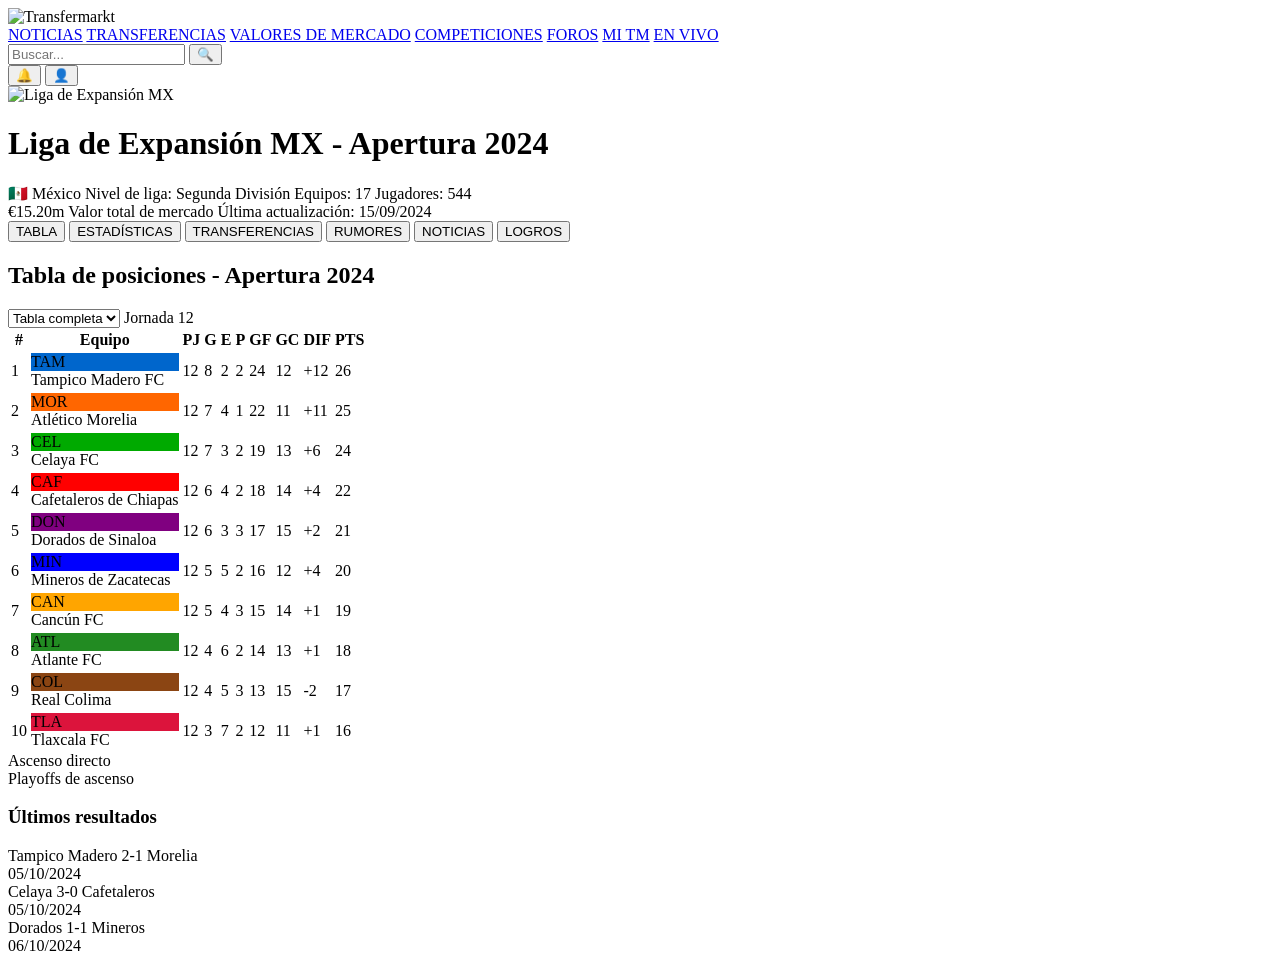
==== index.html @ 080cdad4 "Add files via upload" ====
<!DOCTYPE html>
<html lang="es">
<head>
    <meta charset="UTF-8">
    <meta name="viewport" content="width=device-width, initial-scale=1.0">
    <title>Liga de Expansión MX - Apertura 2024 | Transfermarkt</title>
    <link rel="stylesheet" href="src/styles.css">
    <link href="https://fonts.googleapis.com/css2?family=Inter:wght@400;500;600;700&display=swap" rel="stylesheet">
</head>
<body>
    <!-- Header -->
    <header class="header">
        <div class="header-container">
            <div class="header-left">
                <div class="logo">
                    <img src="https://upload.wikimedia.org/wikipedia/commons/thumb/2/28/Transfermarkt_logo.svg/1200px-Transfermarkt_logo.svg.png" alt="Transfermarkt" class="logo-img">
                </div>
                <nav class="nav-menu">
                    <a href="#" class="nav-item">NOTICIAS</a>
                    <a href="#" class="nav-item">TRANSFERENCIAS</a>
                    <a href="#" class="nav-item">VALORES DE MERCADO</a>
                    <a href="#" class="nav-item active">COMPETICIONES</a>
                    <a href="#" class="nav-item">FOROS</a>
                    <a href="#" class="nav-item">MI TM</a>
                    <a href="#" class="nav-item">EN VIVO</a>
                </nav>
            </div>
            <div class="header-right">
                <div class="search-container">
                    <input type="text" placeholder="Buscar..." class="search-input">
                    <button class="search-btn">🔍</button>
                </div>
                <div class="user-actions">
                    <button class="notification-btn">🔔</button>
                    <button class="profile-btn">👤</button>
                </div>
            </div>
        </div>
    </header>

    <!-- Main Content -->
    <main class="main-content">
        <div class="container">
            <!-- League Header -->
            <div class="league-header">
                <div class="league-info">
                    <div class="league-logo">
                        <img src="https://upload.wikimedia.org/wikipedia/commons/8/83/Liga_de_expansi%C3%B3n_MX.logopng.png" alt="Liga de Expansión MX" class="league-logo-img">
                    </div>
                    <div class="league-details">
                        <h1 class="league-title">Liga de Expansión MX - Apertura 2024</h1>
                        <div class="league-meta">
                            <span class="country">🇲🇽 México</span>
                            <span class="level">Nivel de liga: Segunda División</span>
                            <span class="teams">Equipos: 17</span>
                            <span class="players">Jugadores: 544</span>
                        </div>
                    </div>
                </div>
                <div class="league-value">
                    <div class="value-container">
                        <span class="value-amount">€15.20m</span>
                        <span class="value-label">Valor total de mercado</span>
                        <span class="value-date">Última actualización: 15/09/2024</span>
                    </div>
                </div>
            </div>

            <!-- Navigation Tabs -->
            <div class="content-tabs">
                <button class="tab-btn active">TABLA</button>
                <button class="tab-btn">ESTADÍSTICAS</button>
                <button class="tab-btn">TRANSFERENCIAS</button>
                <button class="tab-btn">RUMORES</button>
                <button class="tab-btn">NOTICIAS</button>
                <button class="tab-btn">LOGROS</button>
            </div>

            <!-- League Table -->
            <div class="league-table-container">
                <div class="table-header">
                    <h2>Tabla de posiciones - Apertura 2024</h2>
                    <div class="table-filters">
                        <select class="filter-select">
                            <option>Tabla completa</option>
                            <option>Local</option>
                            <option>Visitante</option>
                        </select>
                        <span class="matchday">Jornada 12</span>
                    </div>
                </div>

                <table class="league-table">
                    <thead>
                        <tr>
                            <th class="pos">#</th>
                            <th class="team">Equipo</th>
                            <th class="matches">PJ</th>
                            <th class="wins">G</th>
                            <th class="draws">E</th>
                            <th class="losses">P</th>
                            <th class="goals">GF</th>
                            <th class="goals">GC</th>
                            <th class="diff">DIF</th>
                            <th class="points">PTS</th>
                        </tr>
                    </thead>
                    <tbody>
                        <tr class="table-row promotion">
                            <td class="pos">1</td>
                            <td class="team">
                                <div class="team-info">
                                    <img src="https://static.wikia.nocookie.net/liga-mx/images/2/20/TM23logo.png/revision/latest?cb=20230108220022&path-prefix=es" alt="Tampico Madero" class="team-logo" onerror="this.style.display='none'; this.nextElementSibling.style.display='flex'">
                                    <div class="team-logo-placeholder" style="background-color: #0066CC; display: none;">TAM</div>
                                    <span class="team-name">Tampico Madero FC</span>
                                </div>
                            </td>
                            <td>12</td>
                            <td>8</td>
                            <td>2</td>
                            <td>2</td>
                            <td>24</td>
                            <td>12</td>
                            <td>+12</td>
                            <td class="points-value">26</td>
                        </tr>
                        <tr class="table-row promotion">
                            <td class="pos">2</td>
                            <td class="team">
                                <div class="team-info">
                                    <div class="team-logo-placeholder" style="background-color: #FF6600;">MOR</div>
                                    <span class="team-name">Atlético Morelia</span>
                                </div>
                            </td>
                            <td>12</td>
                            <td>7</td>
                            <td>4</td>
                            <td>1</td>
                            <td>22</td>
                            <td>11</td>
                            <td>+11</td>
                            <td class="points-value">25</td>
                        </tr>
                        <tr class="table-row playoff">
                            <td class="pos">3</td>
                            <td class="team">
                                <div class="team-info">
                                    <img src="https://upload.wikimedia.org/wikipedia/en/thumb/4/44/Celaya_F.C._logo.svg/1200px-Celaya_F.C._logo.svg.png" alt="Celaya FC" class="team-logo" onerror="this.style.display='none'; this.nextElementSibling.style.display='flex'">
                                    <div class="team-logo-placeholder" style="background-color: #00AA00; display: none;">CEL</div>
                                    <span class="team-name">Celaya FC</span>
                                </div>
                            </td>
                            <td>12</td>
                            <td>7</td>
                            <td>3</td>
                            <td>2</td>
                            <td>19</td>
                            <td>13</td>
                            <td>+6</td>
                            <td class="points-value">24</td>
                        </tr>
                        <tr class="table-row playoff">
                            <td class="pos">4</td>
                            <td class="team">
                                <div class="team-info">
                                    <div class="team-logo-placeholder" style="background-color: #FF0000;">CAF</div>
                                    <span class="team-name">Cafetaleros de Chiapas</span>
                                </div>
                            </td>
                            <td>12</td>
                            <td>6</td>
                            <td>4</td>
                            <td>2</td>
                            <td>18</td>
                            <td>14</td>
                            <td>+4</td>
                            <td class="points-value">22</td>
                        </tr>
                        <tr class="table-row playoff">
                            <td class="pos">5</td>
                            <td class="team">
                                <div class="team-info">
                                    <img src="https://a.espncdn.com/i/teamlogos/soccer/500/3432.png" alt="Dorados de Sinaloa" class="team-logo" onerror="this.style.display='none'; this.nextElementSibling.style.display='flex'">
                                    <div class="team-logo-placeholder" style="background-color: #800080; display: none;">DON</div>
                                    <span class="team-name">Dorados de Sinaloa</span>
                                </div>
                            </td>
                            <td>12</td>
                            <td>6</td>
                            <td>3</td>
                            <td>3</td>
                            <td>17</td>
                            <td>15</td>
                            <td>+2</td>
                            <td class="points-value">21</td>
                        </tr>
                        <tr class="table-row playoff">
                            <td class="pos">6</td>
                            <td class="team">
                                <div class="team-info">
                                    <div class="team-logo-placeholder" style="background-color: #0000FF;">MIN</div>
                                    <span class="team-name">Mineros de Zacatecas</span>
                                </div>
                            </td>
                            <td>12</td>
                            <td>5</td>
                            <td>5</td>
                            <td>2</td>
                            <td>16</td>
                            <td>12</td>
                            <td>+4</td>
                            <td class="points-value">20</td>
                        </tr>
                        <tr class="table-row">
                            <td class="pos">7</td>
                            <td class="team">
                                <div class="team-info">
                                    <div class="team-logo-placeholder" style="background-color: #FFA500;">CAN</div>
                                    <span class="team-name">Cancún FC</span>
                                </div>
                            </td>
                            <td>12</td>
                            <td>5</td>
                            <td>4</td>
                            <td>3</td>
                            <td>15</td>
                            <td>14</td>
                            <td>+1</td>
                            <td class="points-value">19</td>
                        </tr>
                        <tr class="table-row">
                            <td class="pos">8</td>
                            <td class="team">
                                <div class="team-info">
                                    <div class="team-logo-placeholder" style="background-color: #228B22;">ATL</div>
                                    <span class="team-name">Atlante FC</span>
                                </div>
                            </td>
                            <td>12</td>
                            <td>4</td>
                            <td>6</td>
                            <td>2</td>
                            <td>14</td>
                            <td>13</td>
                            <td>+1</td>
                            <td class="points-value">18</td>
                        </tr>
                        <tr class="table-row">
                            <td class="pos">9</td>
                            <td class="team">
                                <div class="team-info">
                                    <div class="team-logo-placeholder" style="background-color: #8B4513;">COL</div>
                                    <span class="team-name">Real Colima</span>
                                </div>
                            </td>
                            <td>12</td>
                            <td>4</td>
                            <td>5</td>
                            <td>3</td>
                            <td>13</td>
                            <td>15</td>
                            <td>-2</td>
                            <td class="points-value">17</td>
                        </tr>
                        <tr class="table-row">
                            <td class="pos">10</td>
                            <td class="team">
                                <div class="team-info">
                                    <img src="https://a.espncdn.com/guid/ad1afdd8-e4fd-3c4b-9a80-4b80924bed85/logos/default.png" alt="Tlaxcala FC" class="team-logo" onerror="this.style.display='none'; this.nextElementSibling.style.display='flex'">
                                    <div class="team-logo-placeholder" style="background-color: #DC143C; display: none;">TLA</div>
                                    <span class="team-name">Tlaxcala FC</span>
                                </div>
                            </td>
                            <td>12</td>
                            <td>3</td>
                            <td>7</td>
                            <td>2</td>
                            <td>12</td>
                            <td>11</td>
                            <td>+1</td>
                            <td class="points-value">16</td>
                        </tr>
                    </tbody>
                </table>

                <!-- Table Legend -->
                <div class="table-legend">
                    <div class="legend-item">
                        <span class="legend-color promotion"></span>
                        <span>Ascenso directo</span>
                    </div>
                    <div class="legend-item">
                        <span class="legend-color playoff"></span>
                        <span>Playoffs de ascenso</span>
                    </div>
                </div>
            </div>

            <!-- Recent Matches -->
            <div class="recent-matches">
                <h3>Últimos resultados</h3>
                <div class="matches-grid">
                    <div class="match-card">
                        <div class="match-teams">
                            <span class="team">Tampico Madero</span>
                            <span class="score">2-1</span>
                            <span class="team">Morelia</span>
                        </div>
                        <div class="match-date">05/10/2024</div>
                    </div>
                    <div class="match-card">
                        <div class="match-teams">
                            <span class="team">Celaya</span>
                            <span class="score">3-0</span>
                            <span class="team">Cafetaleros</span>
                        </div>
                        <div class="match-date">05/10/2024</div>
                    </div>
                    <div class="match-card">
                        <div class="match-teams">
                            <span class="team">Dorados</span>
                            <span class="score">1-1</span>
                            <span class="team">Mineros</span>
                        </div>
                        <div class="match-date">06/10/2024</div>
                    </div>
                </div>
            </div>
        </div>
    </main>

    <script src="src/main.ts"></script>
</body>
</html>
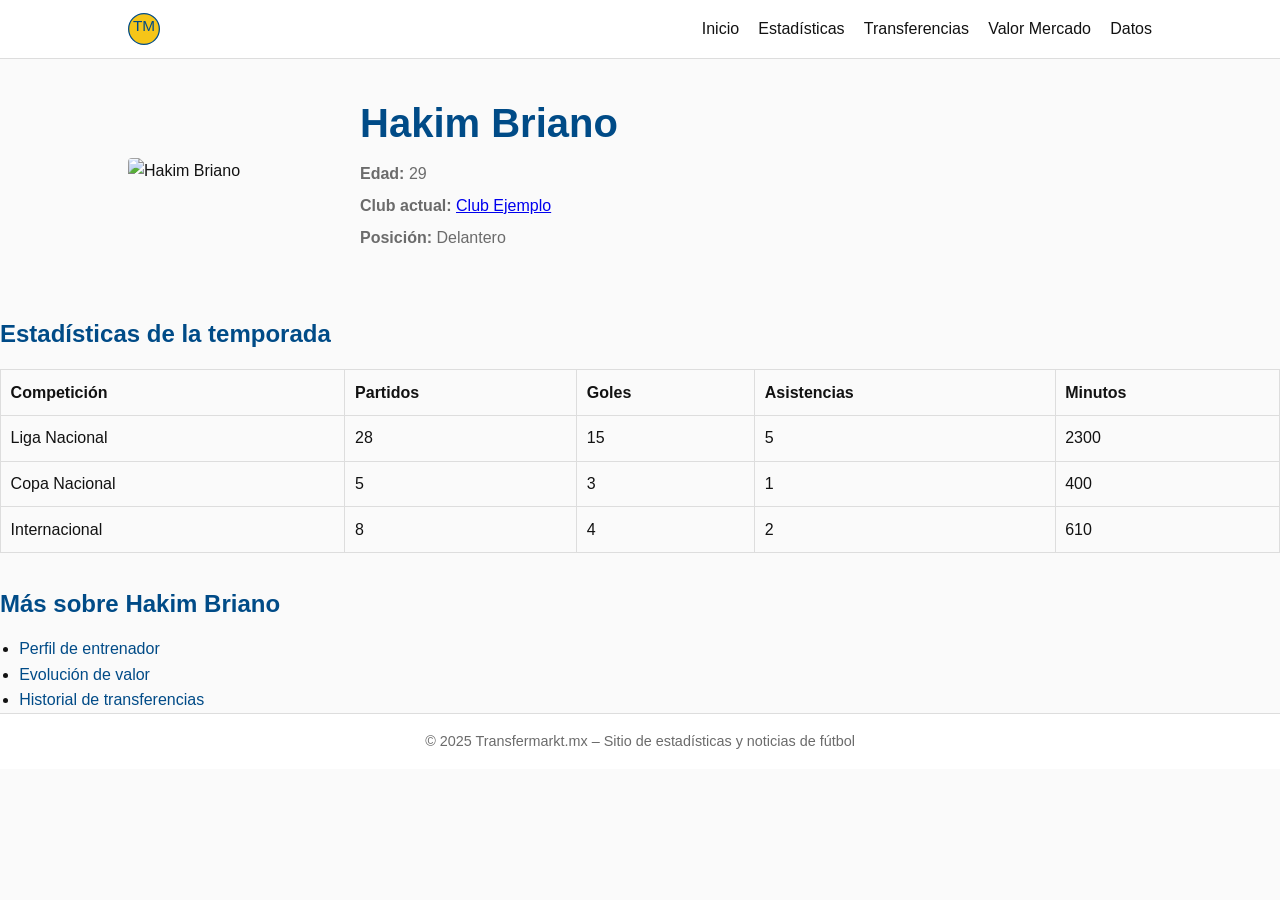
==== commit 3342d667: "Add files via upload" ====
--- a/index.html
+++ b/index.html
@@ -1,334 +1,107 @@
+<!-- index.html -->
 <!DOCTYPE html>
 <html lang="es">
 <head>
-    <meta charset="UTF-8">
-    <meta name="viewport" content="width=device-width, initial-scale=1.0">
-    <title>Liga de Expansión MX - Apertura 2024 | Transfermarkt</title>
-    <link rel="stylesheet" href="src/styles.css">
-    <link href="https://fonts.googleapis.com/css2?family=Inter:wght@400;500;600;700&display=swap" rel="stylesheet">
+  <meta charset="UTF-8" />
+  <meta name="viewport" content="width=device-width, initial-scale=1.0"/>
+  <title>Hakim Briano – Perfil de jugador | Transfermarkt.mx</title>
+  <link rel="stylesheet" href="styles.css" />
+  <link rel="icon" href="https://ext.same-assets.com/4076687155/897989468.ico" />
 </head>
 <body>
-    <!-- Header -->
-    <header class="header">
-        <div class="header-container">
-            <div class="header-left">
-                <div class="logo">
-                    <img src="https://upload.wikimedia.org/wikipedia/commons/thumb/2/28/Transfermarkt_logo.svg/1200px-Transfermarkt_logo.svg.png" alt="Transfermarkt" class="logo-img">
-                </div>
-                <nav class="nav-menu">
-                    <a href="#" class="nav-item">NOTICIAS</a>
-                    <a href="#" class="nav-item">TRANSFERENCIAS</a>
-                    <a href="#" class="nav-item">VALORES DE MERCADO</a>
-                    <a href="#" class="nav-item active">COMPETICIONES</a>
-                    <a href="#" class="nav-item">FOROS</a>
-                    <a href="#" class="nav-item">MI TM</a>
-                    <a href="#" class="nav-item">EN VIVO</a>
-                </nav>
-            </div>
-            <div class="header-right">
-                <div class="search-container">
-                    <input type="text" placeholder="Buscar..." class="search-input">
-                    <button class="search-btn">🔍</button>
-                </div>
-                <div class="user-actions">
-                    <button class="notification-btn">🔔</button>
-                    <button class="profile-btn">👤</button>
-                </div>
-            </div>
-        </div>
-    </header>
 
-    <!-- Main Content -->
-    <main class="main-content">
-        <div class="container">
-            <!-- League Header -->
-            <div class="league-header">
-                <div class="league-info">
-                    <div class="league-logo">
-                        <img src="https://upload.wikimedia.org/wikipedia/commons/8/83/Liga_de_expansi%C3%B3n_MX.logopng.png" alt="Liga de Expansión MX" class="league-logo-img">
-                    </div>
-                    <div class="league-details">
-                        <h1 class="league-title">Liga de Expansión MX - Apertura 2024</h1>
-                        <div class="league-meta">
-                            <span class="country">🇲🇽 México</span>
-                            <span class="level">Nivel de liga: Segunda División</span>
-                            <span class="teams">Equipos: 17</span>
-                            <span class="players">Jugadores: 544</span>
-                        </div>
-                    </div>
-                </div>
-                <div class="league-value">
-                    <div class="value-container">
-                        <span class="value-amount">€15.20m</span>
-                        <span class="value-label">Valor total de mercado</span>
-                        <span class="value-date">Última actualización: 15/09/2024</span>
-                    </div>
-                </div>
-            </div>
+  <header class="site-header">
+    <div class="container">
+      <a href="https://www.transfermarkt.mx/" class="logo">
+        <!-- Original SVG logo -->
+        <svg width="32" height="32" viewBox="0 0 100 100" xmlns="http://www.w3.org/2000/svg">
+          <circle cx="50" cy="50" r="48" stroke="#004b87" stroke-width="4" fill="#f5c518"/>
+          <text x="50%" y="57%" text-anchor="middle" fill="#004b87" font-family="Arial, sans-serif" font-size="48">TM</text>
+        </svg>
+      </a>
+      <nav class="main-nav">
+        <ul>
+          <li><a href="https://www.transfermarkt.mx/">Inicio</a></li>
+          <li><a href="https://www.transfermarkt.mx/spieler-statistik/wertvollstespieler">Estadísticas</a></li>
+          <li><a href="https://www.transfermarkt.mx/transfers/spieler/1064246">Transferencias</a></li>
+          <li><a href="https://www.transfermarkt.mx/marktwertverlauf/spieler/1064246">Valor Mercado</a></li>
+          <li><a href="https://www.transfermarkt.mx/1064246/marktdaten">Datos</a></li>
+        </ul>
+      </nav>
+      <button class="mobile-toggle" aria-label="Abrir menú">☰</button>
+    </div>
+  </header>
 
-            <!-- Navigation Tabs -->
-            <div class="content-tabs">
-                <button class="tab-btn active">TABLA</button>
-                <button class="tab-btn">ESTADÍSTICAS</button>
-                <button class="tab-btn">TRANSFERENCIAS</button>
-                <button class="tab-btn">RUMORES</button>
-                <button class="tab-btn">NOTICIAS</button>
-                <button class="tab-btn">LOGROS</button>
-            </div>
+  <main class="profile">
+    <div class="container profile-header">
+      <img src="https://tmssl.akamaized.net/images/portrait/original/player/1064246-1661954487.jpg" alt="Hakim Briano" class="player-photo" />
+      <div class="player-info">
+        <h1>Hakim Briano</h1>
+        <p><strong>Edad:</strong> 29</p>
+        <p><strong>Club actual:</strong> <a href="https://www.transfermarkt.mx/club-beispiel/verein/123">Club Ejemplo</a></p>
+        <p><strong>Posición:</strong> Delantero</p>
+      </div>
+    </div>
 
-            <!-- League Table -->
-            <div class="league-table-container">
-                <div class="table-header">
-                    <h2>Tabla de posiciones - Apertura 2024</h2>
-                    <div class="table-filters">
-                        <select class="filter-select">
-                            <option>Tabla completa</option>
-                            <option>Local</option>
-                            <option>Visitante</option>
-                        </select>
-                        <span class="matchday">Jornada 12</span>
-                    </div>
-                </div>
+    <section class="stats">
+      <h2>Estadísticas de la temporada</h2>
+      <table>
+        <thead>
+          <tr>
+            <th>Competición</th>
+            <th>Partidos</th>
+            <th>Goles</th>
+            <th>Asistencias</th>
+            <th>Minutos</th>
+          </tr>
+        </thead>
+        <tbody>
+          <tr>
+            <td>Liga Nacional</td>
+            <td>28</td>
+            <td>15</td>
+            <td>5</td>
+            <td>2300</td>
+          </tr>
+          <tr>
+            <td>Copa Nacional</td>
+            <td>5</td>
+            <td>3</td>
+            <td>1</td>
+            <td>400</td>
+          </tr>
+          <tr>
+            <td>Internacional</td>
+            <td>8</td>
+            <td>4</td>
+            <td>2</td>
+            <td>610</td>
+          </tr>
+        </tbody>
+      </table>
+    </section>
 
-                <table class="league-table">
-                    <thead>
-                        <tr>
-                            <th class="pos">#</th>
-                            <th class="team">Equipo</th>
-                            <th class="matches">PJ</th>
-                            <th class="wins">G</th>
-                            <th class="draws">E</th>
-                            <th class="losses">P</th>
-                            <th class="goals">GF</th>
-                            <th class="goals">GC</th>
-                            <th class="diff">DIF</th>
-                            <th class="points">PTS</th>
-                        </tr>
-                    </thead>
-                    <tbody>
-                        <tr class="table-row promotion">
-                            <td class="pos">1</td>
-                            <td class="team">
-                                <div class="team-info">
-                                    <img src="https://static.wikia.nocookie.net/liga-mx/images/2/20/TM23logo.png/revision/latest?cb=20230108220022&path-prefix=es" alt="Tampico Madero" class="team-logo" onerror="this.style.display='none'; this.nextElementSibling.style.display='flex'">
-                                    <div class="team-logo-placeholder" style="background-color: #0066CC; display: none;">TAM</div>
-                                    <span class="team-name">Tampico Madero FC</span>
-                                </div>
-                            </td>
-                            <td>12</td>
-                            <td>8</td>
-                            <td>2</td>
-                            <td>2</td>
-                            <td>24</td>
-                            <td>12</td>
-                            <td>+12</td>
-                            <td class="points-value">26</td>
-                        </tr>
-                        <tr class="table-row promotion">
-                            <td class="pos">2</td>
-                            <td class="team">
-                                <div class="team-info">
-                                    <div class="team-logo-placeholder" style="background-color: #FF6600;">MOR</div>
-                                    <span class="team-name">Atlético Morelia</span>
-                                </div>
-                            </td>
-                            <td>12</td>
-                            <td>7</td>
-                            <td>4</td>
-                            <td>1</td>
-                            <td>22</td>
-                            <td>11</td>
-                            <td>+11</td>
-                            <td class="points-value">25</td>
-                        </tr>
-                        <tr class="table-row playoff">
-                            <td class="pos">3</td>
-                            <td class="team">
-                                <div class="team-info">
-                                    <img src="https://upload.wikimedia.org/wikipedia/en/thumb/4/44/Celaya_F.C._logo.svg/1200px-Celaya_F.C._logo.svg.png" alt="Celaya FC" class="team-logo" onerror="this.style.display='none'; this.nextElementSibling.style.display='flex'">
-                                    <div class="team-logo-placeholder" style="background-color: #00AA00; display: none;">CEL</div>
-                                    <span class="team-name">Celaya FC</span>
-                                </div>
-                            </td>
-                            <td>12</td>
-                            <td>7</td>
-                            <td>3</td>
-                            <td>2</td>
-                            <td>19</td>
-                            <td>13</td>
-                            <td>+6</td>
-                            <td class="points-value">24</td>
-                        </tr>
-                        <tr class="table-row playoff">
-                            <td class="pos">4</td>
-                            <td class="team">
-                                <div class="team-info">
-                                    <div class="team-logo-placeholder" style="background-color: #FF0000;">CAF</div>
-                                    <span class="team-name">Cafetaleros de Chiapas</span>
-                                </div>
-                            </td>
-                            <td>12</td>
-                            <td>6</td>
-                            <td>4</td>
-                            <td>2</td>
-                            <td>18</td>
-                            <td>14</td>
-                            <td>+4</td>
-                            <td class="points-value">22</td>
-                        </tr>
-                        <tr class="table-row playoff">
-                            <td class="pos">5</td>
-                            <td class="team">
-                                <div class="team-info">
-                                    <img src="https://a.espncdn.com/i/teamlogos/soccer/500/3432.png" alt="Dorados de Sinaloa" class="team-logo" onerror="this.style.display='none'; this.nextElementSibling.style.display='flex'">
-                                    <div class="team-logo-placeholder" style="background-color: #800080; display: none;">DON</div>
-                                    <span class="team-name">Dorados de Sinaloa</span>
-                                </div>
-                            </td>
-                            <td>12</td>
-                            <td>6</td>
-                            <td>3</td>
-                            <td>3</td>
-                            <td>17</td>
-                            <td>15</td>
-                            <td>+2</td>
-                            <td class="points-value">21</td>
-                        </tr>
-                        <tr class="table-row playoff">
-                            <td class="pos">6</td>
-                            <td class="team">
-                                <div class="team-info">
-                                    <div class="team-logo-placeholder" style="background-color: #0000FF;">MIN</div>
-                                    <span class="team-name">Mineros de Zacatecas</span>
-                                </div>
-                            </td>
-                            <td>12</td>
-                            <td>5</td>
-                            <td>5</td>
-                            <td>2</td>
-                            <td>16</td>
-                            <td>12</td>
-                            <td>+4</td>
-                            <td class="points-value">20</td>
-                        </tr>
-                        <tr class="table-row">
-                            <td class="pos">7</td>
-                            <td class="team">
-                                <div class="team-info">
-                                    <div class="team-logo-placeholder" style="background-color: #FFA500;">CAN</div>
-                                    <span class="team-name">Cancún FC</span>
-                                </div>
-                            </td>
-                            <td>12</td>
-                            <td>5</td>
-                            <td>4</td>
-                            <td>3</td>
-                            <td>15</td>
-                            <td>14</td>
-                            <td>+1</td>
-                            <td class="points-value">19</td>
-                        </tr>
-                        <tr class="table-row">
-                            <td class="pos">8</td>
-                            <td class="team">
-                                <div class="team-info">
-                                    <div class="team-logo-placeholder" style="background-color: #228B22;">ATL</div>
-                                    <span class="team-name">Atlante FC</span>
-                                </div>
-                            </td>
-                            <td>12</td>
-                            <td>4</td>
-                            <td>6</td>
-                            <td>2</td>
-                            <td>14</td>
-                            <td>13</td>
-                            <td>+1</td>
-                            <td class="points-value">18</td>
-                        </tr>
-                        <tr class="table-row">
-                            <td class="pos">9</td>
-                            <td class="team">
-                                <div class="team-info">
-                                    <div class="team-logo-placeholder" style="background-color: #8B4513;">COL</div>
-                                    <span class="team-name">Real Colima</span>
-                                </div>
-                            </td>
-                            <td>12</td>
-                            <td>4</td>
-                            <td>5</td>
-                            <td>3</td>
-                            <td>13</td>
-                            <td>15</td>
-                            <td>-2</td>
-                            <td class="points-value">17</td>
-                        </tr>
-                        <tr class="table-row">
-                            <td class="pos">10</td>
-                            <td class="team">
-                                <div class="team-info">
-                                    <img src="https://a.espncdn.com/guid/ad1afdd8-e4fd-3c4b-9a80-4b80924bed85/logos/default.png" alt="Tlaxcala FC" class="team-logo" onerror="this.style.display='none'; this.nextElementSibling.style.display='flex'">
-                                    <div class="team-logo-placeholder" style="background-color: #DC143C; display: none;">TLA</div>
-                                    <span class="team-name">Tlaxcala FC</span>
-                                </div>
-                            </td>
-                            <td>12</td>
-                            <td>3</td>
-                            <td>7</td>
-                            <td>2</td>
-                            <td>12</td>
-                            <td>11</td>
-                            <td>+1</td>
-                            <td class="points-value">16</td>
-                        </tr>
-                    </tbody>
-                </table>
+    <section class="additional-links">
+      <h2>Más sobre Hakim Briano</h2>
+      <ul>
+        <li><a href="https://www.transfermarkt.mx/trainer/profil/spieler/1064246">Perfil de entrenador</a></li>
+        <li><a href="https://www.transfermarkt.mx/1064246/marktwertverlauf">Evolución de valor</a></li>
+        <li><a href="https://www.transfermarkt.mx/1064246/transferhistorie">Historial de transferencias</a></li>
+      </ul>
+    </section>
+  </main>
 
-                <!-- Table Legend -->
-                <div class="table-legend">
-                    <div class="legend-item">
-                        <span class="legend-color promotion"></span>
-                        <span>Ascenso directo</span>
-                    </div>
-                    <div class="legend-item">
-                        <span class="legend-color playoff"></span>
-                        <span>Playoffs de ascenso</span>
-                    </div>
-                </div>
-            </div>
+  <footer class="site-footer">
+    <div class="container">
+      <p>© 2025 Transfermarkt.mx – Sitio de estadísticas y noticias de fútbol</p>
+    </div>
+  </footer>
 
-            <!-- Recent Matches -->
-            <div class="recent-matches">
-                <h3>Últimos resultados</h3>
-                <div class="matches-grid">
-                    <div class="match-card">
-                        <div class="match-teams">
-                            <span class="team">Tampico Madero</span>
-                            <span class="score">2-1</span>
-                            <span class="team">Morelia</span>
-                        </div>
-                        <div class="match-date">05/10/2024</div>
-                    </div>
-                    <div class="match-card">
-                        <div class="match-teams">
-                            <span class="team">Celaya</span>
-                            <span class="score">3-0</span>
-                            <span class="team">Cafetaleros</span>
-                        </div>
-                        <div class="match-date">05/10/2024</div>
-                    </div>
-                    <div class="match-card">
-                        <div class="match-teams">
-                            <span class="team">Dorados</span>
-                            <span class="score">1-1</span>
-                            <span class="team">Mineros</span>
-                        </div>
-                        <div class="match-date">06/10/2024</div>
-                    </div>
-                </div>
-            </div>
-        </div>
-    </main>
-
-    <script src="src/main.ts"></script>
+  <script>
+    // Mobile menu toggle
+    document.querySelector('.mobile-toggle').addEventListener('click', () => {
+      document.querySelector('.main-nav ul').classList.toggle('open');
+    });
+  </script>
 </body>
-</html>
+</html>
--- a/styles.css
+++ b/styles.css
@@ -0,0 +1,159 @@
+/* styles.css */
+:root {
+  --primary-color: #004b87;
+  --accent-color: #f5c518;
+  --bg-light: #fafafa;
+  --text-dark: #121212;
+  --text-muted: #6b6b6b;
+  --container-width: 1024px;
+}
+
+* {
+  box-sizing: border-box;
+  margin: 0;
+  padding: 0;
+  font-family: 'Helvetica Neue', Arial, sans-serif;
+}
+
+body {
+  background: var(--bg-light);
+  color: var(--text-dark);
+  line-height: 1.6;
+}
+
+.container {
+  width: 90%;
+  max-width: var(--container-width);
+  margin: 0 auto;
+}
+
+.site-header {
+  background: white;
+  border-bottom: 1px solid #ddd;
+}
+
+.site-header .container {
+  display: flex;
+  align-items: center;
+  justify-content: space-between;
+  padding: 0.8rem 0;
+}
+
+.logo svg {
+  display: block;
+}
+
+.main-nav ul {
+  list-style: none;
+  display: flex;
+  gap: 1.2rem;
+}
+
+.main-nav a {
+  text-decoration: none;
+  color: var(--text-dark);
+  font-weight: 500;
+}
+
+.main-nav ul.open {
+  display: block;
+}
+
+.mobile-toggle {
+  display: none;
+  background: none;
+  border: none;
+  font-size: 1.4rem;
+  cursor: pointer;
+}
+
+.profile-header {
+  display: flex;
+  align-items: center;
+  gap: 2rem;
+  padding: 2rem 0;
+}
+
+.player-photo {
+  width: 200px;
+  border-radius: 4px;
+}
+
+.player-info h1 {
+  font-size: 2.5rem;
+  color: var(--primary-color);
+}
+
+.player-info p {
+  margin-top: 0.4rem;
+  color: var(--text-muted);
+}
+
+.stats {
+  margin: 2rem 0;
+}
+
+.stats h2 {
+  margin-bottom: 1rem;
+  color: var(--primary-color);
+}
+
+.stats table {
+  width: 100%;
+  border-collapse: collapse;
+}
+
+.stats th, .stats td {
+  padding: 0.6rem;
+  border: 1px solid #ddd;
+  text-align: left;
+}
+
+.additional-links h2 {
+  margin-bottom: 0.8rem;
+  color: var(--primary-color);
+}
+
+.additional-links ul {
+  list-style: disc;
+  margin-left: 1.2rem;
+  color: var(--text-dark);
+}
+
+.additional-links a {
+  text-decoration: none;
+  color: var(--primary-color);
+}
+
+.site-footer {
+  background: white;
+  border-top: 1px solid #ddd;
+  padding: 1rem 0;
+  text-align: center;
+  color: var(--text-muted);
+  font-size: 0.9rem;
+}
+
+/* Responsive */
+@media (max-width: 768px) {
+  .main-nav ul {
+    display: none;
+    flex-direction: column;
+    background: white;
+    position: absolute;
+    top: 60px;
+    right: 16px;
+    box-shadow: 0 2px 8px rgba(0,0,0,0.1);
+  }
+  .mobile-toggle {
+    display: block;
+  }
+  .profile-header {
+    flex-direction: column;
+    align-items: flex-start;
+  }
+  .player-photo {
+    width: 100%;
+    max-width: 300px;
+  }
+}
